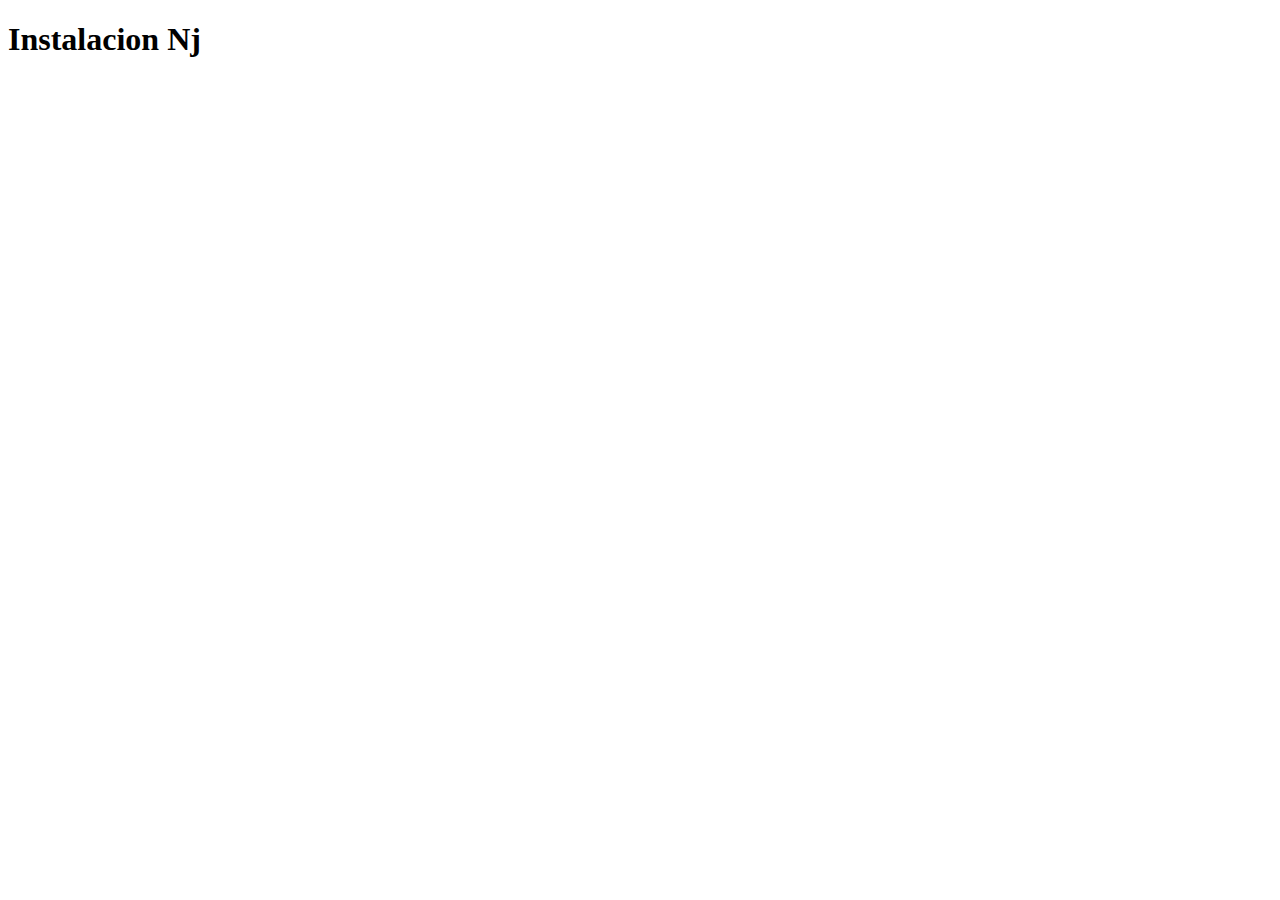
==== project/src/index.html @ c06037b7 "node Js pack" ====
<!doctype html>
<html lang="en">
<head>
  <meta charset="utf-8">
  <title>Project</title>
  <base href="/">
  <meta name="viewport" content="width=device-width, initial-scale=1">
  <link rel="icon" type="image/x-icon" href="favicon.ico">
</head>
<body>
  <h1>Instalacion Nj</h1>
  <app-root></app-root>
</body>
</html>
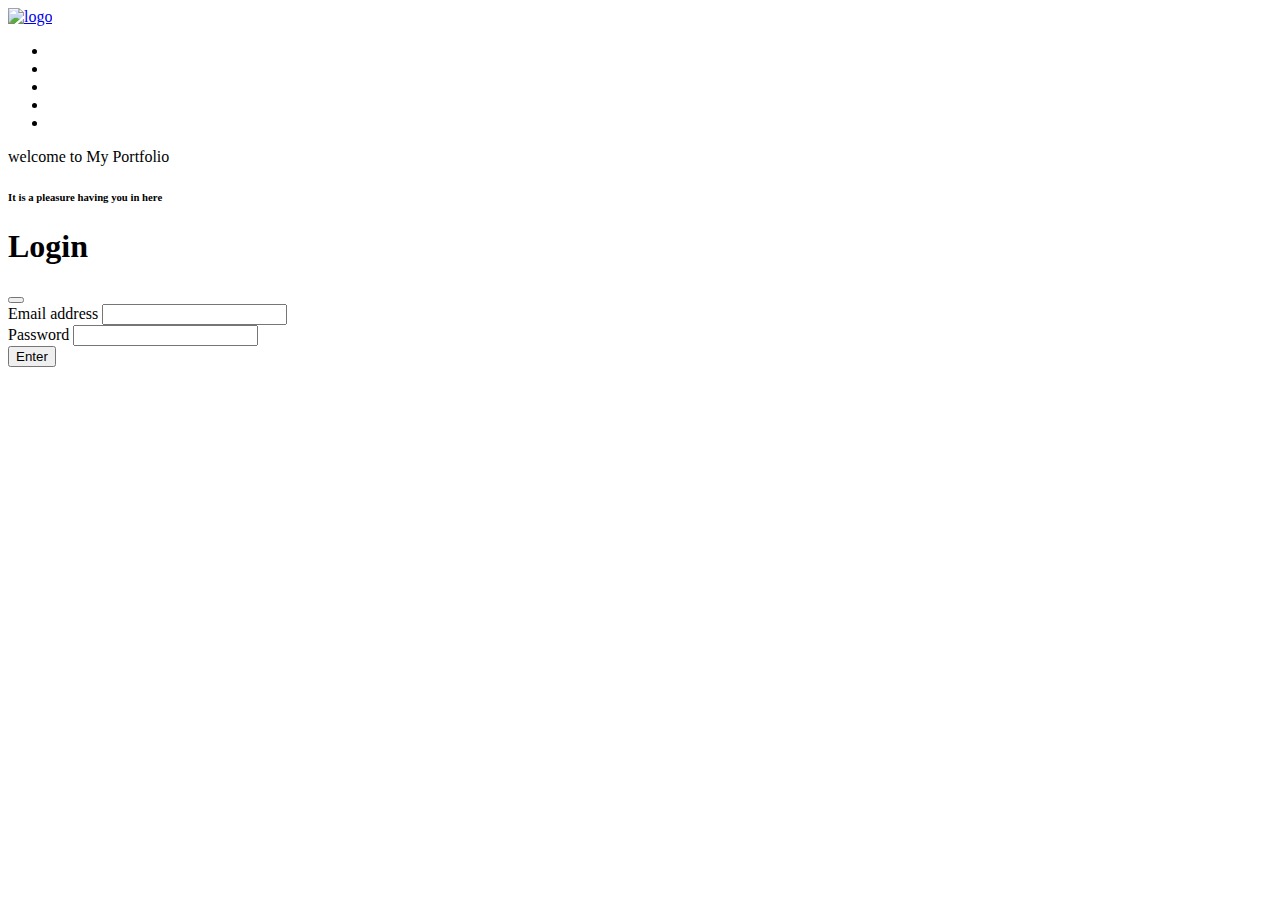
==== commit 6d473e31: "add social links, modify text on banner" ====
--- a/project/src/index.html
+++ b/project/src/index.html
@@ -1,14 +1,70 @@
-<!doctype html>
+
+<!DOCTYPE html>
 <html lang="en">
 <head>
-  <meta charset="utf-8">
-  <title>Project</title>
-  <base href="/">
-  <meta name="viewport" content="width=device-width, initial-scale=1">
-  <link rel="icon" type="image/x-icon" href="favicon.ico">
+    <meta charset="UTF-8">
+    <meta http-equiv="X-UA-Compatible" content="IE=edge">
+    <meta name="viewport" content="width=device-width, initial-scale=1.0">
+    <title>Document</title>
+    <link href="https://cdn.jsdelivr.net/npm/bootstrap@5.2.2/dist/css/bootstrap.min.css" rel="stylesheet" integrity="sha384-Zenh87qX5JnK2Jl0vWa8Ck2rdkQ2Bzep5IDxbcnCeuOxjzrPF/et3URy9Bv1WTRi" crossorigin="anonymous">
+    <script src="https://kit.fontawesome.com/2f4af1305d.js" crossorigin="anonymous"></script>
 </head>
+<body> 
+    <nav class="navbar navbar-expand-lg bg-red">
+        <div class="container-fluid">
+          <a class="navbar-brand" href="#">
+            <img src="/Portfolio/project/src/assets/logoA.png" alt="logo" class= w-50>
+          </a>
+           <ul class="list-group list-group-horizontal">
+            <li class="list-group-item"><a href="https://www.linkedin.com/in/john-alexander-rondon-guzm%C3%A1n-26251b244/" target="_blank"><i class="fa-brands fa-linkedin fa-2x"></i></a></li> 
+            <li class="list-group-item"><a href="https://github.com/GOoD-Idea-Alex" target="_blank"><i class="fa-brands fa-github fa-2x"></i></a></i></li> 
+            <li class="list-group-item"><a href="https://www.instagram.com/jalex_online/" target="_blank"><i class="fa-brands fa-instagram fa-2x"></i><a=></a></li> 
+            <li class="list-group-item"><a href="https://www.facebook.com/john.alexander.7923" target="_blank"><i class="fa-brands fa-facebook fa-2x"></i></a></li> 
+            <li class="list-group-item">
+
+              
+              <i data-bs-toggle="modal" data-bs-target="#loginModal"class="fa-solid fa-user-lock fa-2x"></i>
+              
+              </li>
+           </ul>  
+        </div>
+      </nav>
+<!-- banner-->
+<section class="banner">
+  
+  <h10>welcome to My Portfolio</10>
+  <h6>It is a pleasure having you in here</h6>
+  </section>
+<!-- Modal -->
+<div class="modal fade" id="loginModal" tabindex="-1" aria-labelledby="exampleModalLabel" aria-hidden="true">
+  <div class="modal-dialog modal-dialog-centered modal-dialog-scrollable">
+    <div class="modal-content">
+      <div class="modal-header">
+        <h1 class="modal-title fs-5" id="exampleModalLabel">Login</h1>
+        <button type="button" class="btn-close" data-bs-dismiss="modal" aria-label="Close"></button>
+      </div>
+      <div class="modal-body">
+        
+        <form>
+          <div class="mb-3">
+            <label for="exampleInputEmail1" class="form-label">Email address</label>
+            <input type="email" class="form-control" id="exampleInputEmail1" aria-describedby="emailHelp">
+            <div id="emailHelp" class="form-text"></div>
+          </div>
+          <div class="mb-3">
+            <label for="exampleInputPassword1" class="form-label">Password</label>
+            <input type="password" class="form-control" id="exampleInputPassword1">
+          </div>
+        </form>
+      </div>
+      <div class="modal-footer">
+        <button type="button" class="btn btn-secondary" data-bs-dismiss="modal">Enter</button>
+      </div>
+    </div>
+  </div>
+</div>
+        <script src="https://cdn.jsdelivr.net/npm/bootstrap@5.2.2/dist/js/bootstrap.bundle.min.js" integrity="sha384-OERcA2EqjJCMA+/3y+gxIOqMEjwtxJY7qPCqsdltbNJuaOe923+mo//f6V8Qbsw3" crossorigin="anonymous"></script>
+</body>
 <body>
-  <h1>Instalacion Nj</h1>
-  <app-root></app-root>
 </body>
 </html>
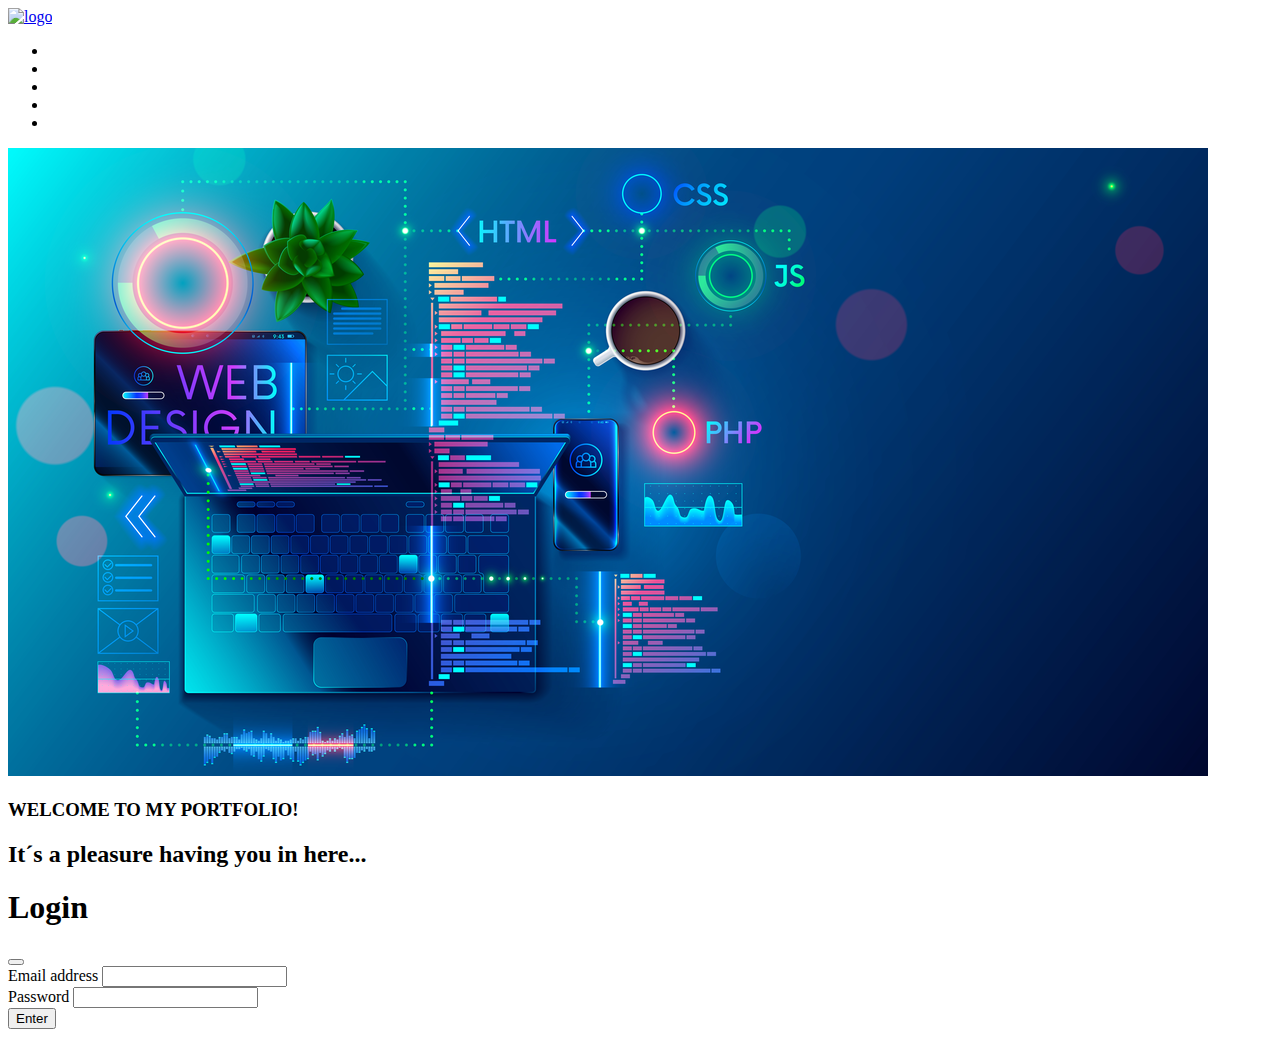
==== commit a43eb54b: "try solution to banner" ====
--- a/project/src/index.html
+++ b/project/src/index.html
@@ -1,4 +1,3 @@
-
 <!DOCTYPE html>
 <html lang="en">
 <head>
@@ -9,7 +8,7 @@
     <link href="https://cdn.jsdelivr.net/npm/bootstrap@5.2.2/dist/css/bootstrap.min.css" rel="stylesheet" integrity="sha384-Zenh87qX5JnK2Jl0vWa8Ck2rdkQ2Bzep5IDxbcnCeuOxjzrPF/et3URy9Bv1WTRi" crossorigin="anonymous">
     <script src="https://kit.fontawesome.com/2f4af1305d.js" crossorigin="anonymous"></script>
 </head>
-<body> 
+<body>
     <nav class="navbar navbar-expand-lg bg-red">
         <div class="container-fluid">
           <a class="navbar-brand" href="#">
@@ -30,11 +29,14 @@
         </div>
       </nav>
 <!-- banner-->
-<section class="banner">
+<img src="../src/assets/banner.png" alt="">
+    <h3>WELCOME TO MY PORTFOLIO!</h3>   
+    <h2>It´s a pleasure having you in here...</h2>
+ </div>
+</div>
   
-  <h10>welcome to My Portfolio</10>
-  <h6>It is a pleasure having you in here</h6>
-  </section>
+
+
 <!-- Modal -->
 <div class="modal fade" id="loginModal" tabindex="-1" aria-labelledby="exampleModalLabel" aria-hidden="true">
   <div class="modal-dialog modal-dialog-centered modal-dialog-scrollable">
@@ -67,4 +69,4 @@
 </body>
 <body>
 </body>
-</html>
+</html>